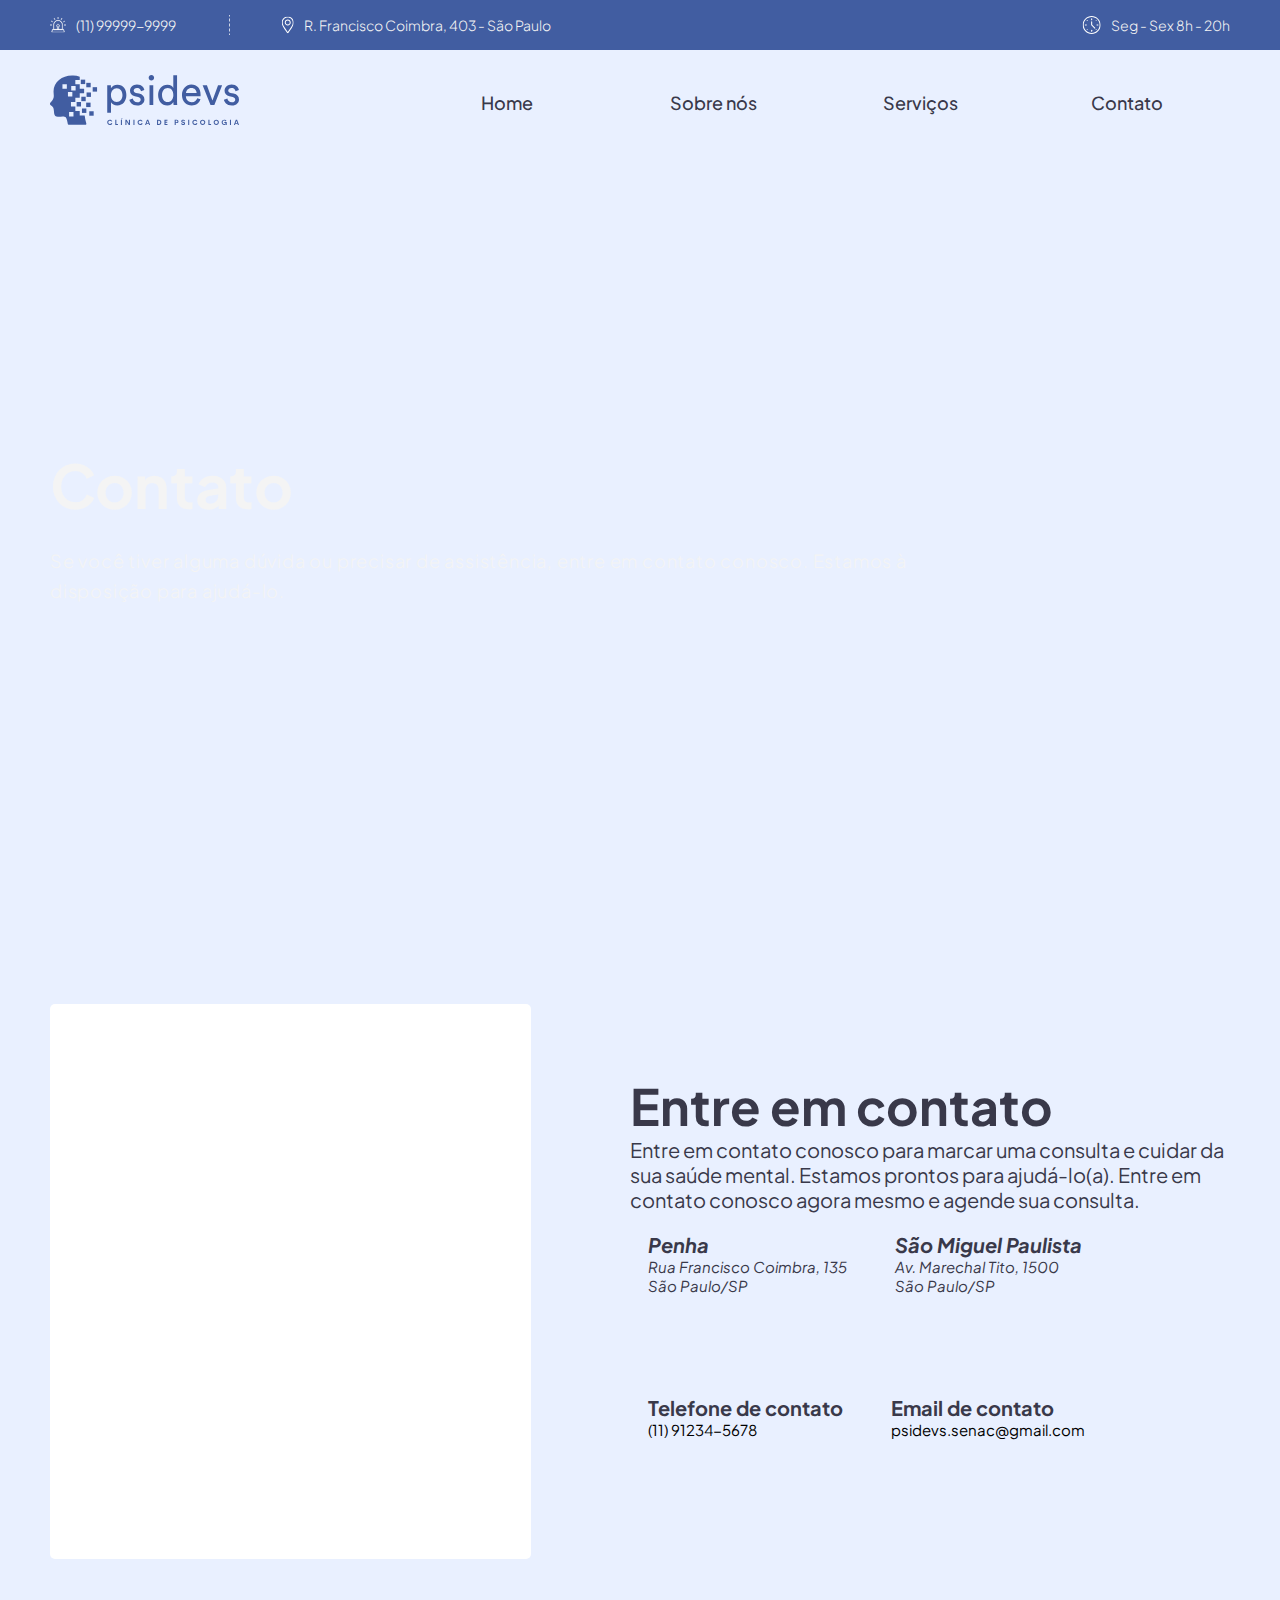
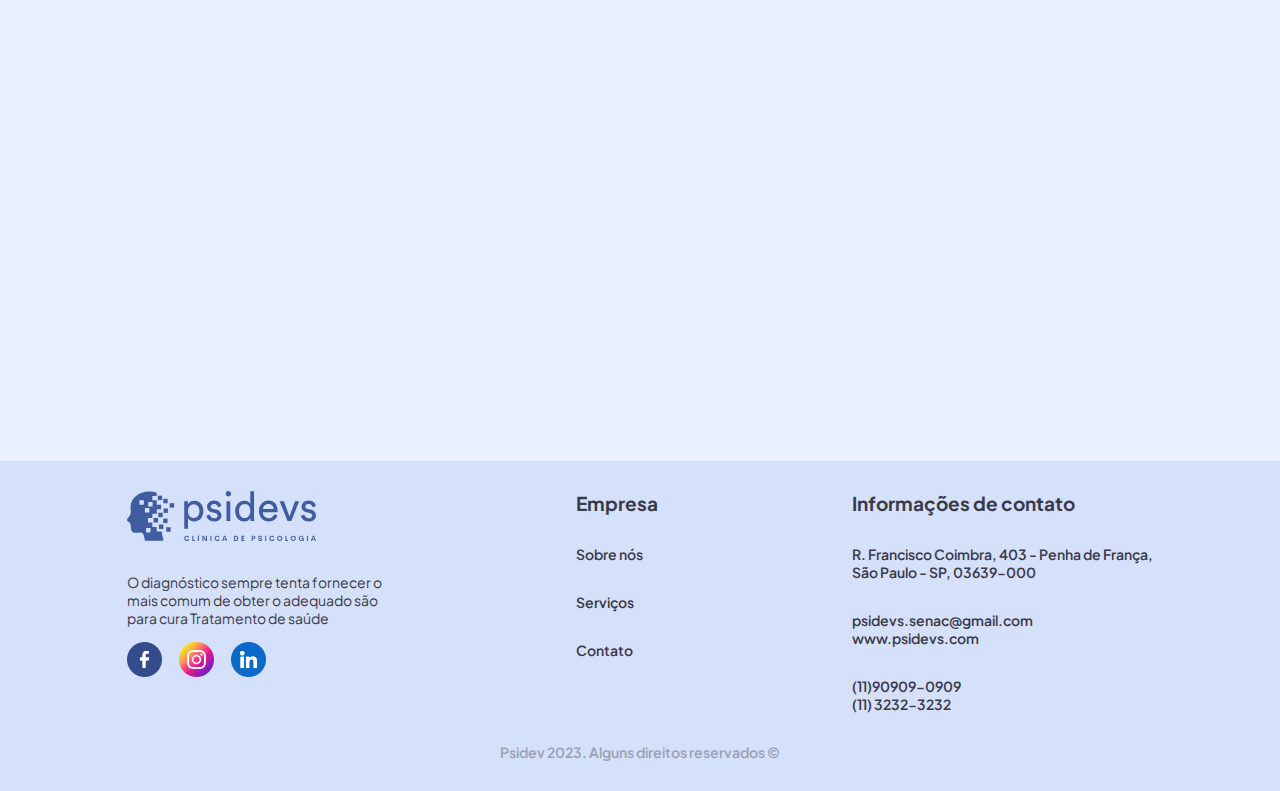
==== contato.html @ 9cd2f3ba "Add files via upload" ====
<!DOCTYPE html>
<html lang="pt-br">

<head>
  <meta charset="UTF-8">
  <meta http-equiv="X-UA-Compatible" content="IE=edge">
  <meta name="viewport" content="width=device-width, initial-scale=1.0">
  <title>Contato Psidev</title>
  <link rel="stylesheet" href="https://unpkg.com/aos@next/dist/aos.css" />
  <link rel="stylesheet" href="css/style.css">
  <link rel="stylesheet" href="css/contato.css">
</head>

<body>
  <div class="info-bg">
    <div class="infos limitador">
      <div class="info-num-adress">
        <div>
          <svg width="16" height="16" viewBox="0 0 16 16" fill="none" xmlns="http://www.w3.org/2000/svg">
            <g clip-path="url(#clip0_162_8)">
              <mask id="mask0_162_8" style="mask-type: luminance" maskUnits="userSpaceOnUse" x="0" y="0" width="16"
                height="16">
                <path d="M16 0H0V15.3564H16V0Z" fill="white" />
              </mask>
              <g mask="url(#mask0_162_8)">
                <path
                  d="M12.3676 12.81H3.72139C3.59976 12.81 3.5022 12.7124 3.5022 12.5908V7.77988C3.5022 7.16664 3.62256 6.57114 3.8595 6.01238C4.08756 5.47136 4.41572 4.98482 4.83257 4.56797C5.25069 4.14985 5.73596 3.82423 6.27571 3.59363C6.83574 3.3567 7.43124 3.23633 8.04322 3.23633C8.65519 3.23633 9.25196 3.3567 9.81072 3.59363C10.3517 3.82169 10.8383 4.14985 11.2551 4.56797C11.6732 4.98482 11.9988 5.47009 12.2294 6.01238C12.4664 6.57241 12.5867 7.16791 12.5867 7.77988V12.5908C12.5867 12.7124 12.4892 12.81 12.3676 12.81ZM3.93932 12.3716H12.1484V7.77988C12.1484 5.51571 10.3074 3.67472 8.04322 3.67472C5.77904 3.67472 3.94059 5.51571 3.94059 7.77988V12.3716H3.93932Z"
                  fill="white" stroke="white" stroke-width="0.25" stroke-miterlimit="10" />
                <path
                  d="M14.3085 15.341H1.78016C1.71174 15.341 1.64839 15.3093 1.60658 15.2548C1.56477 15.2004 1.55083 15.1307 1.56857 15.0661L2.22996 12.5345C2.2553 12.4382 2.34272 12.3711 2.44155 12.3711H13.6471C13.7472 12.3711 13.8334 12.4382 13.8587 12.5345L14.5201 15.0661C14.5366 15.1319 14.5226 15.2016 14.4808 15.2548C14.439 15.3081 14.3757 15.341 14.3072 15.341H14.3085ZM2.06271 14.9026H14.0247L13.4773 12.8095H2.61007L2.06271 14.9026Z"
                  fill="white" stroke="white" stroke-width="0.25" stroke-miterlimit="10" />
                <path
                  d="M8.04463 1.99852C7.923 1.99852 7.82544 1.90096 7.82544 1.77932V0.23482C7.82544 0.113186 7.923 0.015625 8.04463 0.015625C8.16627 0.015625 8.26383 0.113186 8.26383 0.23482V1.78059C8.26383 1.90223 8.16627 1.99979 8.04463 1.99979V1.99852Z"
                  fill="white" stroke="white" stroke-width="0.25" stroke-miterlimit="10" />
                <path
                  d="M4.92888 2.81053C4.85286 2.81053 4.77937 2.77126 4.73882 2.70157L3.96594 1.36486C3.90512 1.26096 3.9406 1.12539 4.04703 1.06584C4.15092 1.00502 4.2865 1.0405 4.34605 1.14566L5.11766 2.48237C5.17848 2.58627 5.143 2.72184 5.03784 2.78139C5.00236 2.80166 4.96435 2.81053 4.92888 2.81053Z"
                  fill="white" stroke="white" stroke-width="0.25" stroke-miterlimit="10" />
                <path
                  d="M2.63427 5.07065C2.59626 5.07065 2.55952 5.06178 2.52531 5.04151L1.1886 4.26989C1.0847 4.20907 1.04796 4.07603 1.10877 3.9696C1.16959 3.86571 1.30263 3.82896 1.40779 3.88978L2.7445 4.66267C2.8484 4.72348 2.88514 4.85652 2.82433 4.96168C2.78378 5.03264 2.71029 5.07065 2.63427 5.07065Z"
                  fill="white" stroke="white" stroke-width="0.25" stroke-miterlimit="10" />
                <path
                  d="M1.7803 8.17472H0.235797C0.114162 8.17472 0.0166016 8.07716 0.0166016 7.95552C0.0166016 7.83389 0.114162 7.73633 0.235797 7.73633H1.7803C1.90067 7.73633 1.99949 7.83389 1.99949 7.95552C1.99949 8.07716 1.90193 8.17472 1.7803 8.17472Z"
                  fill="white" stroke="white" stroke-width="0.25" stroke-miterlimit="10" />
                <path
                  d="M15.7644 8.26359H14.2199C14.0996 8.26359 14.0007 8.16602 14.0007 8.04438C14.0007 7.92275 14.0983 7.8252 14.2199 7.8252H15.7644C15.8861 7.8252 15.9836 7.92275 15.9836 8.04438C15.9836 8.16602 15.8861 8.26359 15.7644 8.26359Z"
                  fill="white" stroke="white" stroke-width="0.25" stroke-miterlimit="10" />
                <path
                  d="M13.4092 5.14778C13.3331 5.14778 13.2597 5.10851 13.2191 5.03882C13.1583 4.93492 13.1938 4.79935 13.2989 4.7398L14.6357 3.96818C14.7395 3.90737 14.8751 3.94284 14.9347 4.04801C14.9955 4.15317 14.96 4.28747 14.8548 4.34702L13.5181 5.11991C13.4839 5.14018 13.4459 5.14905 13.4092 5.14905V5.14778Z"
                  fill="white" stroke="white" stroke-width="0.25" stroke-miterlimit="10" />
                <path
                  d="M11.1486 2.8542C11.1106 2.8542 11.0739 2.84533 11.0396 2.82506C10.9358 2.76424 10.899 2.63121 10.9598 2.52604L11.7327 1.18933C11.7935 1.08543 11.9266 1.04869 12.0317 1.10951C12.1369 1.17032 12.1724 1.30336 12.1116 1.40853L11.3399 2.74524C11.2994 2.81492 11.2246 2.8542 11.1499 2.8542H11.1486Z"
                  fill="white" stroke="white" stroke-width="0.25" stroke-miterlimit="10" />
                <path
                  d="M8.67926 12.8095C8.55763 12.8095 8.46007 12.7119 8.46007 12.5903V9.76231C8.46007 9.68376 8.50188 9.61154 8.5703 9.57226C8.90099 9.38347 9.10625 9.02997 9.10625 8.6486C9.10625 8.06323 8.62985 7.58556 8.04322 7.58556C7.45658 7.58556 6.98018 8.06196 6.98018 8.6486C6.98018 9.02997 7.18544 9.38347 7.51614 9.57226C7.58455 9.61154 7.62637 9.68376 7.62637 9.76231V12.5903C7.62637 12.7119 7.52881 12.8095 7.40717 12.8095C7.28554 12.8095 7.18798 12.7119 7.18798 12.5903V9.88268C6.78633 9.60393 6.54053 9.14147 6.54053 8.6486C6.54053 7.82123 7.21332 7.14844 8.04195 7.14844C8.87059 7.14844 9.54338 7.82123 9.54338 8.6486C9.54338 9.14274 9.29757 9.6052 8.89593 9.88268V12.5903C8.89593 12.7119 8.79837 12.8095 8.67673 12.8095H8.67926Z"
                  fill="white" stroke="white" stroke-width="0.25" stroke-miterlimit="10" />
              </g>
            </g>
            <defs>
              <clipPath id="clip0_162_8">
                <rect width="16" height="16" fill="white" />
              </clipPath>
            </defs>
          </svg>
          <p><a href="tel:+5511999999999">(11) 99999-9999</a></p>
        </div>
        <div>
          <svg width="2" height="20" viewBox="0 0 2 20" fill="none" xmlns="http://www.w3.org/2000/svg">
            <mask id="path-1-inside-1_162_25" fill="white">
              <path d="M0.75 0H1.75V20H0.75V0Z" />
            </mask>
            <path
              d="M2.25 20V18.5H1.25V20H2.25ZM2.25 16.5V13.5H1.25V16.5H2.25ZM2.25 11.5V8.5H1.25V11.5H2.25ZM2.25 6.5V3.5H1.25V6.5H2.25ZM2.25 1.5V0H1.25V1.5H2.25ZM2.75 20V18.5H0.75V20H2.75ZM2.75 16.5V13.5H0.75V16.5H2.75ZM2.75 11.5V8.5H0.75V11.5H2.75ZM2.75 6.5V3.5H0.75V6.5H2.75ZM2.75 1.5V0H0.75V1.5H2.75Z"
              fill="white" mask="url(#path-1-inside-1_162_25)" />
          </svg>
        </div>
        <div>
          <svg width="13" height="18" viewBox="0 0 13 18" fill="none" xmlns="http://www.w3.org/2000/svg">
            <g clip-path="url(#clip0_162_28)">
              <mask id="mask0_162_28" style="mask-type: luminance" maskUnits="userSpaceOnUse" x="0" y="0" width="13"
                height="18">
                <path d="M12.75 0.5H0.75V17.4231H12.75V0.5Z" fill="white" />
              </mask>
              <g mask="url(#mask0_162_28)">
                <path
                  d="M6.33336 17.2006C6.42493 17.3391 6.58289 17.4208 6.75 17.4208C6.91711 17.4208 7.07278 17.3391 7.16664 17.2006C8.35015 15.4413 10.0922 13.2667 11.3078 11.0579C12.2784 9.28956 12.75 7.78226 12.75 6.44975C12.75 3.16956 10.0579 0.5 6.75 0.5C3.4421 0.5 0.75 3.16956 0.75 6.44975C0.75 7.78226 1.22158 9.28956 2.1922 11.0579C3.40548 13.2667 5.15214 15.4459 6.33336 17.2006ZM6.75 1.492C9.5062 1.492 11.7496 3.71663 11.7496 6.44975C11.7496 7.61427 11.317 8.96494 10.4288 10.5835C9.38258 12.488 7.88773 14.4221 6.75 16.0474C5.61227 14.4221 4.11971 12.4903 3.07125 10.5835C2.18304 8.96494 1.75038 7.612 1.75038 6.44975C1.75038 3.71663 3.9938 1.492 6.75 1.492Z"
                  fill="white" />
                <path
                  d="M6.75008 9.42307C8.40517 9.42307 9.74893 8.08829 9.74893 6.44933C9.74893 4.81036 8.40288 3.47559 6.75008 3.47559C5.09727 3.47559 3.75122 4.81036 3.75122 6.44933C3.75122 8.08829 5.09727 9.42307 6.75008 9.42307ZM6.75008 4.46532C7.85347 4.46532 8.75084 5.35517 8.75084 6.44933C8.75084 7.54348 7.85347 8.43333 6.75008 8.43333C5.64668 8.43333 4.74931 7.54348 4.74931 6.44933C4.74931 5.35517 5.64668 4.46532 6.75008 4.46532Z"
                  fill="white" />
              </g>
            </g>
            <defs>
              <clipPath id="clip0_162_28">
                <rect width="12" height="17" fill="white" transform="translate(0.75 0.5)" />
              </clipPath>
            </defs>
          </svg>
          <address>
            <a href="https://www.google.com/maps?q=senac+penha&gs_lcrp=EgZjaHJvbWUqCQgAECMYJxiKBTIJCAAQIxgnGIoFMhAIARAuGK8BGMcBGLEDGIAEMgcIAhAAGIAEMgcIAxAAGIAEMgcIBBAAGIAEMgYIBRBFGDwyBggGEEUYPDIGCAcQRRg80gEINDMzMGowajeoAgCwAgA&um=1&ie=UTF-8&sa=X&ved=2ahUKEwjfmafRxeT-AhVgr5UCHdySDOEQ_AUoAXoECAEQAw"
              target="_blank">R. Francisco Coimbra, 403 - São Paulo</a>
          </address>
        </div>
      </div>
      <div class="info-horario">
        <svg width="19" height="18" viewBox="0 0 19 18" fill="none" xmlns="http://www.w3.org/2000/svg">
          <mask id="mask0_162_39" style="mask-type: luminance" maskUnits="userSpaceOnUse" x="0" y="0" width="19"
            height="18">
            <path d="M18.6602 0H0.660156V18H18.6602V0Z" fill="white" />
          </mask>
          <g mask="url(#mask0_162_39)">
            <path
              d="M9.66016 0C4.70453 0 0.660156 4.04484 0.660156 9C0.660156 13.9552 4.705 18 9.66016 18C14.6154 18 18.6602 13.9552 18.6602 9C18.6602 4.04484 14.6154 0 9.66016 0ZM9.66016 16.9453C5.27922 16.9453 1.71485 13.3809 1.71485 9C1.71485 4.61906 5.27922 1.05469 9.66016 1.05469C14.0411 1.05469 17.6055 4.61906 17.6055 9C17.6055 13.3809 14.0411 16.9453 9.66016 16.9453Z"
              fill="white" />
            <path
              d="M5.71288 13.4746C5.71288 13.7657 5.47663 14.002 5.18554 14.002C4.89445 14.002 4.6582 13.7657 4.6582 13.4746C4.6582 13.1835 4.89445 12.9473 5.18554 12.9473C5.47663 12.9473 5.71288 13.1835 5.71288 13.4746Z"
              fill="white" />
            <path
              d="M14.6621 4.52539C14.6621 4.81648 14.4258 5.05273 14.1347 5.05273C13.8436 5.05273 13.6074 4.81648 13.6074 4.52539C13.6074 4.2343 13.8431 3.99805 14.1347 3.99805C14.4263 3.99805 14.6621 4.2343 14.6621 4.52539Z"
              fill="white" />
            <path
              d="M4.81303 4.15238C4.60725 4.35816 4.60725 4.69238 4.81303 4.89816C5.01881 5.10395 5.35303 5.10395 5.55881 4.89816C5.76459 4.69238 5.76459 4.35816 5.55881 4.15238C5.35303 3.9466 5.01881 3.9466 4.81303 4.15238Z"
              fill="white" />
            <path
              d="M13.7618 13.1016C13.556 13.3074 13.556 13.6416 13.7618 13.8474C13.9676 14.0532 14.3018 14.0532 14.5076 13.8474C14.7138 13.6416 14.7138 13.3074 14.5076 13.1016C14.3018 12.8958 13.9676 12.8958 13.7618 13.1016Z"
              fill="white" />
            <path
              d="M9.66015 4.25391C9.95124 4.25391 10.1875 4.01766 10.1875 3.72656V2.67188C10.1875 2.38078 9.95171 2.14453 9.66015 2.14453C9.36859 2.14453 9.13281 2.38078 9.13281 2.67188V3.72656C9.13281 4.01766 9.36859 4.25391 9.66015 4.25391Z"
              fill="white" />
            <path
              d="M9.66015 13.7461C9.36859 13.7461 9.13281 13.9823 9.13281 14.2734V15.3281C9.13281 15.6192 9.36859 15.8555 9.66015 15.8555C9.95171 15.8555 10.1875 15.6192 10.1875 15.3281V14.2734C10.1875 13.9823 9.95171 13.7461 9.66015 13.7461Z"
              fill="white" />
            <path
              d="M4.91407 9C4.91407 8.70844 4.67782 8.47266 4.38672 8.47266H3.33204C3.04047 8.47266 2.80469 8.70844 2.80469 9C2.80469 9.29156 3.04047 9.52734 3.33204 9.52734H4.38672C4.67782 9.52734 4.91407 9.29109 4.91407 9Z"
              fill="white" />
            <path
              d="M14.4062 9C14.4062 9.29109 14.6424 9.52734 14.9335 9.52734H15.9882C16.2793 9.52734 16.5156 9.29109 16.5156 9C16.5156 8.70891 16.2793 8.47266 15.9882 8.47266H14.9335C14.6424 8.47266 14.4062 8.70844 14.4062 9Z"
              fill="white" />
            <path
              d="M10.1875 8.78156V5.83594C10.1875 5.54484 9.95171 5.30859 9.66015 5.30859C9.36859 5.30859 9.13281 5.54484 9.13281 5.83594V9C9.13281 9.13969 9.18859 9.27375 9.28749 9.37313L12.4516 12.5372C12.6574 12.743 12.9916 12.743 13.1974 12.5372C13.4032 12.3314 13.4032 11.9972 13.1974 11.7914L10.1875 8.78156Z"
              fill="white" />
          </g>
        </svg>
        <p>Seg - Sex 8h - 20h</p>
      </div>
    </div>
  </div>

  <header>
    <div class="limitador">
      <h1>
        <a href="index.html"><img src="assets/logo.svg" alt="Logo psidevs" /></a>
      </h1>
      <nav>
        <h2>
          <a href="" class="icone"><img src="assets/icon-menu.svg" alt="icone de menu"></a>
        </h2>
        <ul class="menu">
          <li><a href="index.html">Home</a></li>
          <li><a href="sobre-nos.html">Sobre nós</a></li>
          <li><a href="servicos.html">Serviços</a></li>
          <li><a href="contato.html">Contato</a></li>
        </ul>
      </nav>
    </div>
  </header>

  <section class="destaque-contato">
    <div class="destaque-texto limitador">
      <h2>Contato</h2>
      <p>Se você tiver alguma dúvida ou precisar de assistência, entre em
        contato conosco. Estamos à disposição para ajudá-lo.</p>
    </div>
  </section>

  <article class="assunto limitador">
    <form action="#" method="post">
      <div>
        <div data-aos="fade-up">
          <label for="nome">Nome</label>
          <input type="text" name="nome" id="nome" required />
        </div>
        <div data-aos="fade-up">
          <label for="sobrenome">Sobrenome</label>
          <input type="text" name="sobrenome" id="sobrenome" required />
        </div>
      </div>

      <div data-aos="fade-up">
        <label for="email">Email</label>
        <input type="email" name="email" id="email" required />
      </div>

      <div data-aos="fade-up">
        <textarea
          name=""
          id="textarea"
          rows="7"
          placeholder="Mensagem"
          required
        ></textarea>
        <button type="submit">Enviar mensagem</button>
      </div>
    </form>


    <section class="texto-contato">
      <h1>Entre em contato</h1>
      <p>Entre em contato conosco para marcar uma consulta e cuidar da sua saúde mental. Estamos prontos para
        ajudá-lo(a). Entre em contato conosco agora mesmo e agende sua
        consulta.</p>

      <div class="enderecos">
        <div class="enderecos-instituicao">
          <div>
            <address>
              <img src="assets/endereco.svg" alt="">
              <div class="endereco-texto">
                <b>Penha</b>
                <p>Rua Francisco Coimbra, 135 <br>
                  São Paulo/SP</p>
              </div>
            </address>
          </div>

          <div>
            <address>
              <img src="assets/endereco.svg" alt="">
              <div class="endereco-texto">
                <b>São Miguel Paulista</b>
                <p>Av. Marechal Tito, 1500 <br>
                  São Paulo/SP</p>
                
              </div>
            </address>
          </div>


        </div>

        <div class="enderecos-instituicao">
          <div class="tel">
            <img src="assets/telefone.svg" alt="">
            <div class="endereco-tel-email">
              <b>Telefone de contato</b>
              <a href="1191234-5678">(11) 91234-5678
              </a>
            </div>

         </div>
          <div class="email">
            
            <img src="assets/email-contato.svg" alt="">   
              <div class="endereco-tel-email">
                <b>Email de contato</b>
                <a href="mailto:psidevs.senac@gmail.com">psidevs.senac@gmail.com</a>
              </div>         
            </div>
        </div>
      </div>
    </section>

  </article>



  <section class="contato-mapa">
    <iframe
      src="https://www.google.com/maps/embed?pb=!1m18!1m12!1m3!1d3658.238226433199!2d-46.54349712381805!3d-23.523932660219835!2m3!1f0!2f0!3f0!3m2!1i1024!2i768!4f13.1!3m3!1m2!1s0x94ce5e4f4f986fb5%3A0xf35deb6df6b55f04!2sR.%20Francisco%20Coimbra%2C%20135%20-%20Penha%20de%20Fran%C3%A7a%2C%20S%C3%A3o%20Paulo%20-%20SP%2C%2003639-000!5e0!3m2!1spt-BR!2sbr!4v1683554967700!5m2!1spt-BR!2sbr"
      height="450" style="border:0;" allowfullscreen="" loading="lazy"
      referrerpolicy="no-referrer-when-downgrade"></iframe>
  </section>


  <footer>
    <div class="colunas">
      <div>
        <figure>
          <img src="assets/logo.svg" alt="Logo Psidev">
        </figure>
        <p style="font-weight: 400;">
          O diagnóstico sempre tenta fornecer o <br>
          mais comum de obter o adequado são <br>
          para cura Tratamento de saúde <br>
        </p>
        <figure class="redes_sociais">
          <a href="" target="_blank"><img src="assets/facebook.png" alt=""></a>
          <a href="" target="_blank"><img src="assets/instagram.png" alt=""></a>
          <a href="" target="_blank"><img src="assets//linkedin.png" alt=""></a>
        </figure>
      </div>
      <div>
        <h2>Empresa</h2>
        <p><a href="sobre-nos.html">Sobre nós</a></p>
        <p><a href="servicos.html">Serviços</a></p>
        <p><a href="contato.html">Contato</a></p>
      </div>

      <div>
        <h2>Informações de contato</h2>
        <p>
          R. Francisco Coimbra, 403 - Penha de França, <br> São Paulo - SP, 03639-000
        </p>
        <p>
          <a href="psidevs.senac@gmail.com.com">psidevs.senac@gmail.com</a> <br>
          <a href="mailto:www.psidevs.com">www.psidevs.com</a> <br>
        </p>
        <p>
          <a href="tel:5511909090909">(11)90909-0909</a> <br>
          <a href="tel:551132323232">(11) 3232-3232 </a> <br>
        </p>
      </div>
    </div>
    <p style="color: #99a1b4; text-align: center;">
      Psidev 2023. Alguns direitos reservados ©
    </p>
  </footer>

  <script src="https://unpkg.com/aos@next/dist/aos.js"></script>
  <script>
    AOS.init({
      duration: 800,
      // once: true
    });
  </script>
  <script src="https://static.elfsight.com/platform/platform.js" data-use-service-core defer></script>
  <script src="js/menu.js"></script>
</body>

</html>
---- css/style.css ----
@import url("https://fonts.googleapis.com/css2?family=Plus+Jakarta+Sans:wght@300;400;500;600;700&display=swap");

* {
  box-sizing: border-box;
  margin: 0;
  padding: 0;
}

:root {
  --font-family-primary: "Plus Jakarta Sans", sans-serif;
  --primary-color: #e9f0ff;
  --secondary-color: #415da1;
  --tertiary-color: #d5e0fb;
  --quaternary-color: #f4f4f4;
  --quinary-color: #39394a;
  --senary-color: #121229;
  --octonary-color: #67b0cf;
  --bottun-hover-dark: #394d64;
  --letter-spacing: 0.8px;
  --margin-primary: 13rem;
}

html {
  font-size: 62.5%;
  scroll-behavior: smooth;
}

body {
  font-family: var(--font-family-primary);
  background-color: var(--primary-color);
  color: var(--quinary-color);

  display: flex;
  min-height: 100vh;
  flex-direction: column;
}

main {
  flex: 1;
}

img {
  max-width: 100%;
}

/* INICIO HOME */

.limitador {
  margin: 0 auto;
  max-width: 1200px;
  width: calc(
    100% - 100px
  ); /* a largura é a largura total menos 100px (50px para cada lado) */
}

.info-bg {
  background-color: var(--secondary-color);
  padding: 15px 0;
  color: var(--quinary-color);
}

.infos {
  display: flex;
  justify-content: space-between;
  align-items: center;
}

.info-num-adress {
  display: flex;
  justify-content: space-around;
  align-items: center;
  width: 45%;
}

.infos div {
  display: flex;
  justify-content: space-between;
  align-items: center;
}

.infos p a,
.infos address a,
.info-horario p {
  margin-left: 10px;
  color: var(--quaternary-color);
  text-decoration: none;
  font-style: normal;
  font-weight: 300;
  font-size: 1.4rem;
}

.infos p a:hover,
.infos address a:hover,
.infos p a:focus,
.infos address a:focus {
  text-decoration: underline;
}

header {
  background-color: var(--primary-color);
  position: sticky;
  top: 50px;
  z-index: 10;
  padding: 25px 0;
}

.info-bg {
  position: sticky;
  top: 0;
  z-index: 10;
}

header div {
  display: flex;
  justify-content: space-between;
  align-items: center;
}

nav {
  width: 70%;
}

.icone {
  display: none;
}

.menu {
  display: flex;
  list-style: none;
  align-items: center;
  justify-content: space-between;
}

.menu li {
  font-weight: 500;
  font-size: 1.8rem;
  width: 100%;
}

.menu a {
  text-decoration: none;
  color: var(--quinary-color);
  display: flex;
  align-items: center;
  justify-content: center;
  height: 50px;
  transition: 0.3s;
}

.menu a:hover,
.menu a:focus {
  background-color: var(--secondary-color);
  color: var(--quaternary-color);
}

.destaque {
  background: url(/assets/destaque.jpeg);
  background-size: cover;
  background-repeat: no-repeat;
  background-position: center;
  height: 80vh;

  display: flex;
  justify-content: center;
  align-items: center;
  flex-direction: column;
  color: var(--quaternary-color);
  font-weight: 300;
  font-size: 1.8rem;
}

.destaque p:first-child {
  line-height: 2.5rem;
  letter-spacing: var(--letter-spacing);
  text-transform: uppercase;
}

.destaque h2 {
  font-size: clamp(2rem, 10vw, 6rem);
  max-width: 735px;
  margin: 24px 0;
}

.destaque p:last-of-type {
  line-height: var(--line-height-secondary);
  letter-spacing: var(--letter-spacing);
  max-width: 1000px;
  line-height: 3rem;
}

.destaque button {
  background: #415da1;
  border-radius: 5px;
  font-size: 1.6rem;
  font-weight: 500;
  padding: 14px 24.72px 14px 23.28px;
  border: none;
  margin-top: 41px;
  color: var(--quaternary-color);
  height: 48px;
  letter-spacing: var(--letter-spacing);
}

.bem-vindo {
  margin-top: var(--margin-primary);
}

.bem-vindo-titulos,
.nos-escolher-titulos,
.depoimentos-titulos,
.faq-titulos {
  display: flex;
  justify-content: center;
  align-items: center;
  flex-direction: column;
}

.bem-vindo-titulos p,
.nos-escolher-titulos p,
.depoimentos-titulos p,
.faq-titulos p {
  color: var(--quinary-color);
  font-size: 18px;
  letter-spacing: 2px;
  font-weight: 500;
  text-transform: uppercase;
}

.bem-vindo h2,
.nos-escolher-titulos h2,
.depoimentos h2,
.faq-titulos h2 {
  color: var(--senary-color);
  font-size: clamp(1.5rem, 7vw, 3.8rem);
  max-width: 550px;
  text-align: center;
  margin: 20px 0;
}

.bem-vindo-img-texto {
  padding-top: 50px;
  display: flex;
  justify-content: center;
}

.bem-vindo-beneficios {
  display: flex;
  justify-content: center;
  align-items: flex-start;
  flex-direction: column;
  width: 50%;
  margin-left: 90px;
}

.bem-vindo-beneficios h3 {
  color: var(--senary-color);
  font-size: 2.4rem;
  font-weight: 700;
  line-height: 33px;
  max-width: 400px;
  margin-bottom: 25px;
}

.bem-vindo-beneficios p {
  font-weight: 400;
  font-size: 1.8rem;
  line-height: 30px;
  margin-bottom: 20px;
}

.bem-vindo ul {
  display: flex;
  justify-content: center;
  align-items: center;
  flex-wrap: wrap;
  /* width: 80%; */
}

.bem-vindo ul li {
  list-style: none;
  color: var(--senary-color);
  font-size: 1.8rem;
  font-weight: 500;
  padding: 10px;
  width: 50%;
}

.bem-vindo ul li::before {
  content: "";
  display: inline-block;
  width: 15px;
  height: 15px;
  margin-right: 10px;
  background-image: url("/assets/seta-bem-vindo.svg");
  background-repeat: no-repeat;
  background-size: contain;
  vertical-align: middle;
}

.bem-vindo button {
  background: #415da1;
  padding: 14px 30.34px 14px 30.66px;
  font-weight: 500;
  font-size: 1.6rem;
  border-radius: 5px;
  color: var(--quaternary-color);
  border: none;
  margin-top: 35px;
}

.servicos-titulos {
  margin-top: var(--margin-primary);
}

.servicos-titulos p:first-child,
.contato-titulos p {
  color: var(--senary-color);
  font-size: 18px;
  letter-spacing: 2px;
  text-transform: uppercase;
  font-weight: 500;
}

.servicos-titulos h2,
.contato-titulos h2 {
  color: var(--senary-color);
  font-size: clamp(1.5rem, 7vw, 3.8rem);
  max-width: 700px;
  margin: 20px 0px;
}

.servicos-titulos p:last-child a {
  font-weight: 500;
  font-size: 1.6rem;
  line-height: 14px;
  text-decoration-line: underline;
  color: #39394a;
}

.servicos-img-texto {
  display: flex;
  justify-content: center;
  align-items: center;
  padding-top: 50px;
  flex-direction: row-reverse;
}

.servicos-img-texto img {
  margin-left: 80px;
}

.servicos-cards {
  display: flex;
  justify-content: center;
  align-items: center;
  flex-wrap: wrap;
  width: 60%;
  gap: 20px;
}

.servicos-img-texto article {
  background-color: #fcfcfc;
  box-shadow: 3px 0px 20px rgba(0, 0, 0, 0.1);
  border-radius: 6px;
  padding: 25px 20px;
  min-width: 320px;
  width: 25%;
}

.servicos-icons {
  display: flex;
  justify-content: space-between;
}

.servicos-img-texto article h3 {
  font-weight: 500;
  font-size: 1.5rem;
  line-height: 24px;
  color: var(--senary-color);
  margin-bottom: 15px;
}

.servicos-img-texto article p {
  font-weight: 400;
  font-size: 1.3rem;
  line-height: 26px;
  color: var(--quinary-color);
}

.diferenciais {
  margin-top: var(--margin-primary);
  background-color: var(--tertiary-color);
  padding: 40px;
  border-radius: 10px;
  display: flex;
  justify-content: space-evenly;
  align-items: center;
}

.diferenciais div:nth-child(2n + 1) {
  display: flex;
  flex-direction: column;
  align-items: center;
  justify-content: center;
}

.diferenciais span {
  font-weight: 700;
  font-size: 3.9rem;
  line-height: 51px;
  color: var(--secondary-color);
  margin-bottom: 5px;
}

.diferenciais p {
  font-weight: 400;
  font-size: 1.6rem;
  line-height: 16px;
  color: var(--quinary-color);
}

.motivacional-pt1 {
  margin-top: var(--margin-primary);
  background: url(/assets/motivacional-pt1.jpeg);
  background-size: cover;
  background-repeat: no-repeat;
  height: 60vh;

  display: flex;
  justify-content: center;
  align-items: center;
  flex-direction: column;
}

.motivacional-pt1 div,
.motivacional-pt2 div {
  display: flex;
  justify-content: center;
  align-items: center;
  flex-direction: column;
}

.motivacional-pt1 p,
.motivacional-pt2 p {
  font-weight: 300;
  font-size: 2rem;
  line-height: 45px;
  max-width: 800px;
  text-align: center;
  color: var(--primary-color);
  margin: 0 20px;
}

.motivacional-pt1 hr,
.motivacional-pt2 hr {
  width: 180px;
  border: 0.8px solid var(--primary-color);
  margin: 20px 0;
}

.motivacional-pt1 h2,
.motivacional-pt2 h2 {
  font-style: normal;
  font-weight: 400;
  font-size: 1.4rem;
  color: var(--primary-color);
}

.nos-escolher-titulos {
  margin-top: var(--margin-primary);
}

.nos-escolher-img-texto {
  display: flex;
  justify-content: space-between;
  margin: 0 55px;
  align-items: center;
}

.nos-escolher-texto {
  display: flex;
  justify-content: center;
  flex-direction: column;
}

.nos-escolher-texto article {
  display: flex;
  align-items: center;
  justify-content: center;
  margin: 20px;
}

.nos-escolher-conteudo {
  margin-left: 25px;
}

.nos-escolher-conteudo h3 {
  font-weight: 600;
  font-size: 1.6rem;
  line-height: 24px;
  color: var(--senary-color);
  margin-bottom: 10px;
}

.nos-escolher-conteudo p {
  font-weight: 400;
  font-size: 1.4rem;
  line-height: 26px;
  max-width: 300px;
  color: var(--quinary-color);
}

.contato {
  margin-top: var(--margin-primary);
  display: flex;
  justify-content: center;
  align-items: flex-end;
}

.contato-titulos {
  margin-bottom: 40px;
}

.contato-form-titulos {
  display: flex;
  justify-content: space-between;
  flex-direction: column;
}

.contato iframe {
  margin-left: 60px;
  width: 450px;
}

form {
  max-width: 500px;
  display: flex;
  justify-content: center;
  flex-direction: column;
  background-color: #ffffff;
  padding: 40px;
  border-radius: 5px;
}
label {
  font-weight: 400;
  font-size: 1.4rem;
  line-height: 17px;
  display: block;
  color: var(--senary-color);
  margin: 10px 0;
}

input {
  font-weight: 400;
  font-size: 1.4rem;
  width: 100%;
  line-height: 26px;
  color: var(--quinary-color);
  border: none;
  border-radius: 3px;
  background-color: transparent;
}

textarea {
  margin: 25px 0;
  font-weight: 400;
  font-size: 1.4rem;
  width: 100%;
  color: var(--quinary-color);
  border: none;
  padding: 3px;
}

input,
textarea {
  font-family: var(--font-family-primary);
  box-shadow: 0 0 3px #00000050;
  padding: 8px;
}

input:hover,
textarea:hover {
  border: 0.4px solid var(--senary-color);
}

input:focus,
textarea:focus {
  box-shadow: rgb(57, 122, 209) 0px 0px 3px 1px,
    rgb(57, 122, 209) 0px 0px 2px 1px inset;
  outline: 1px solid rgb(13, 13, 87);
}

form button {
  border: none;
  padding: 14px 30.75px 14px 30px;
  background: var(--octonary-color);
  font-weight: 300;
  font-size: 1.3rem;
  line-height: 16px;
  letter-spacing: 1px;
  text-transform: uppercase;
  color: var(--quaternary-color);
  transition: 0.5s;
}

form button:hover,
form button:focus {
  background-color: var(--secondary-color);
  cursor: pointer;
}

.motivacional-pt2 {
  background: url(/assets/motivacional-pt2.jpg);
  background-size: cover;
  background-repeat: no-repeat;
  height: 60vh;

  display: flex;
  justify-content: center;
  align-items: center;
  flex-direction: column;
  margin-top: var(--margin-primary);
}

.depoimentos {
  margin-top: var(--margin-primary);
  margin-bottom: var(--margin-primary);
}

.depoimentos > p {
  font-weight: 500;
  font-size: 2rem;
  color: var(--secondary-color);
  text-transform: initial;
  margin-top: 80px;
  margin-left: 70px;
}

.depoimentos-cards {
  display: flex;
  justify-content: center;
  align-items: center;
  margin-top: 50px;
}

.depoimentos-cliente {
  max-width: 320px;
  margin: 0 20px;
}

.depoimentos-cliente > p {
  font-weight: 400;
  font-size: 1.8rem;
  color: var(--quinary-color);
  text-transform: initial;
  line-height: 25px;
  margin: 25px 0;
}

.depoimetos-img-texto {
  display: flex;
  align-items: center;
}

.depoimetos-img-texto div {
  margin-left: 15px;
}

.depoimetos-img-texto span {
  display: block;
}

.depoimetos-img-texto span:first-child {
  font-weight: 600;
  font-size: 1.5rem;
  color: var(--quinary-color);
}

.depoimetos-img-texto span:last-child {
  font-weight: 400;
  font-size: 1.2rem;
}

/* FOOTER */

footer h2 {
  font-size: 1.9rem;
}

footer p {
  font-size: 1.4rem;
}

footer {
  background-color: var(--tertiary-color);
  padding: 30px;
  color: #39394a;
}

.colunas {
  justify-content: space-around;
  display: flex;
}

.redes_sociais a img {
  margin-top: 15px;
  margin-right: 15px;
  transition: 0.3s;
  width: 35px;
}

.redes_sociais a img:hover {
  transform: scale(1.2);
}

footer p a {
  text-decoration: none;
  color: #39394a;
  transition: 0.3s;
}

footer p a:hover {
  color: #99a1b4;
}

footer p {
  margin-top: 30px;
  font-weight: 600;
}

@media screen and (max-width: 1300px) {
  .depoimentos > p {
    margin-left: 0;
  }
}

@media screen and (max-width: 1243px) {
  .servicos-img-texto {
    padding-top: 70px;
  }

  .servicos-cards {
    width: 88%;
    gap: 35px;
  }
}

@media screen and (max-width: 1173px) {
  .servicos-img-texto img {
    display: none;
  }

  .bem-vindo-img-texto {
    padding-top: 75px;
  }

  .bem-vindo-img-texto img {
    display: none;
  }

  .bem-vindo-beneficios {
    width: 100%;
    margin-left: 0;
  }
}

@media screen and (max-width: 1050px) {
  .info-num-adress {
    width: 65%;
  }

  .nos-escolher-img-texto img {
    display: none;
  }

  .nos-escolher-texto {
    flex-direction: row;
    margin: 0;
  }

  .nos-escolher-texto article {
    flex-direction: column;
  }
}

@media screen and (max-width: 1000px) {
  .contato {
    display: block;
  }

  form {
    max-width: 660px;
    margin: 0 auto;
  }

  iframe {
    margin-top: 4rem;
    margin-left: 0;
    width: 100%;
    height: 300px;
  }

  .depoimentos-cards {
    flex-direction: column;
  }

  .depoimentos-cliente {
    max-width: 320px;
    margin: 35px 0;
  }

  .depoimentos > p {
    text-align: center;
  }

  .nos-escolher-img-texto {
    justify-content: center;

  }

  .nos-escolher-texto {
    flex-direction: column;

  }

  .servicos-img-texto article {
    width: 80%;
}

.separador {
  display: none;
}

}

@media screen and (max-width: 867px) {
  .servicos-cards {
    width: 100%;
  }

  .servicos-img-texto article {
    width: 35%;
  }

  .diferenciais{
    flex-direction: column;
    max-width: 400px;
  }

  .diferenciais-tipo {
    margin: 20px;

  }
}

@media screen and (max-width: 848px) {
  .icone {
    display: block;
  }

  .menu {
    display: none;
  }

  .menu.aberto {
    display: block;
  }

  .menu.aberto {
    display: flex;
    flex-direction: column;
    background-color: var(--primary-color);
    align-items: center;
    position: absolute;
    top: 94px;
    right: 0;
    left: 0;
  }

  .menu.aberto li {
    margin: 0;
  }

  .menu li {
    width: 100%;
  }

  .menu li a {
    height: 50px;
    display: flex;
    align-items: center;
    justify-content: center;
    padding: 40px 0;
  }

  nav {
    display: flex;
    flex-direction: row-reverse;
    justify-content: space-between;
    align-items: center;
  }
}

@media screen and (max-width: 749px) {
  .info-num-adress div:nth-child(3), .info-num-adress div:nth-child(2)  {
    display: none;
  }
}

@media screen and (max-width: 790px) {
  .colunas {
    flex-direction: column;
    margin: 30px;
  }

  .colunas div {
    padding-bottom: 50px;
  }
}

@media screen and (max-width: 585px) {
  html {
    font-size: 59%;
  }

  .bem-vindo ul {
    width: 100%;
    flex-direction: column;
}

.bem-vindo ul li {
  width:100%;
}
  
}


@media screen and (max-width: 528px) {
  .info-num-adress {
    width: auto; 
  }
}

@media screen and (max-width: 388px) {
  .info-num-adress div:nth-child(1) {
    display: none;
  }
}
---- css/contato.css ----
* {
    box-sizing: border-box;
    margin: 0;
    padding: 0;
}

.destaque-contato {
    background: url(../assets/destaque-contato.jpg);
    background-size: cover;
    background-repeat: no-repeat;
    background-position: center;
    height: 80vh;

    display: flex;
    justify-content: center;
    align-items: center;
    flex-direction: column;
    color: var(--quaternary-color);
    font-weight: 300;
    font-size: 1.8rem;
}

.destaque-contato h2 {
    font-size: clamp(2rem, 10vw, 6rem);
    max-width: 735px;
    margin: 24px 0;
}

.destaque-contato p {
    line-height: var(--line-height-secondary);
    letter-spacing: var(--letter-spacing);
    max-width: 900px;
    line-height: 3rem;
    
}

.assunto {
    margin-top: var(--margin-primary);
    display: flex;
    justify-content: space-between;
    align-items: center;
    
}

.assunto form {
    margin-bottom: 5rem;
}

.texto-contato {
    max-width: 600px;
    margin-left: 80px;
}

.texto-contato h1 {
    font-size: 50px;
}
.texto-contato p {
    font-size: 20px;
}
address, .tel, .email {
    margin-right: 3rem;
}


.enderecos-instituicao {
    margin: 20px 0px 100px;   
    display: flex;
}
.endereco-texto b, .endereco-tel-email b {
    font-size: 20px;
}
.endereco-texto p, .endereco-tel-email a {
    font-size: 15px;
}

address, .tel, .email {    
    display: flex;
    align-items: center;

}
.endereco-texto, .endereco-tel-email {
    display: flex;
    flex-direction: column;
}

.enderecos img {
    margin: 0px 9px 0px;
}
.tel a, .email a {
    text-decoration: none;
    color: black;
}


.horario {
  margin: 40px 0;
}
.contato-mapa iframe {
    width: 100%;

}
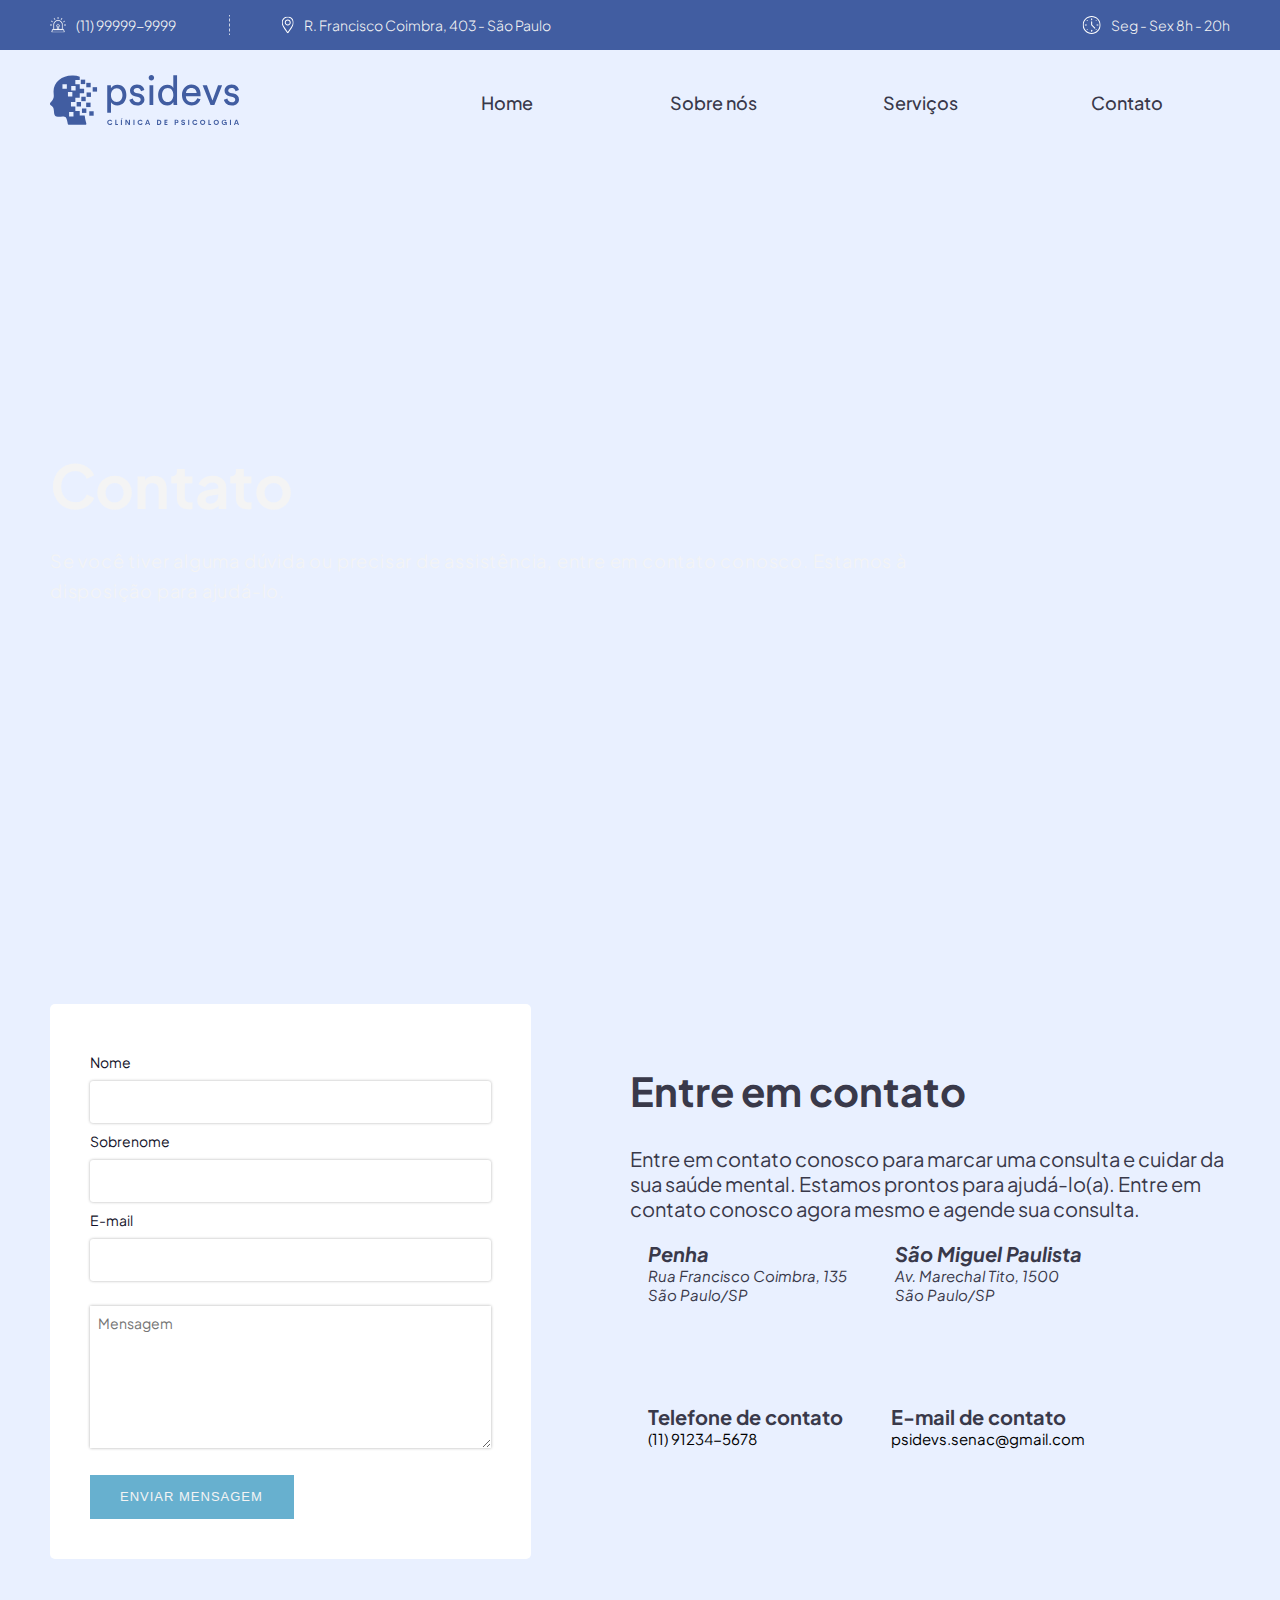
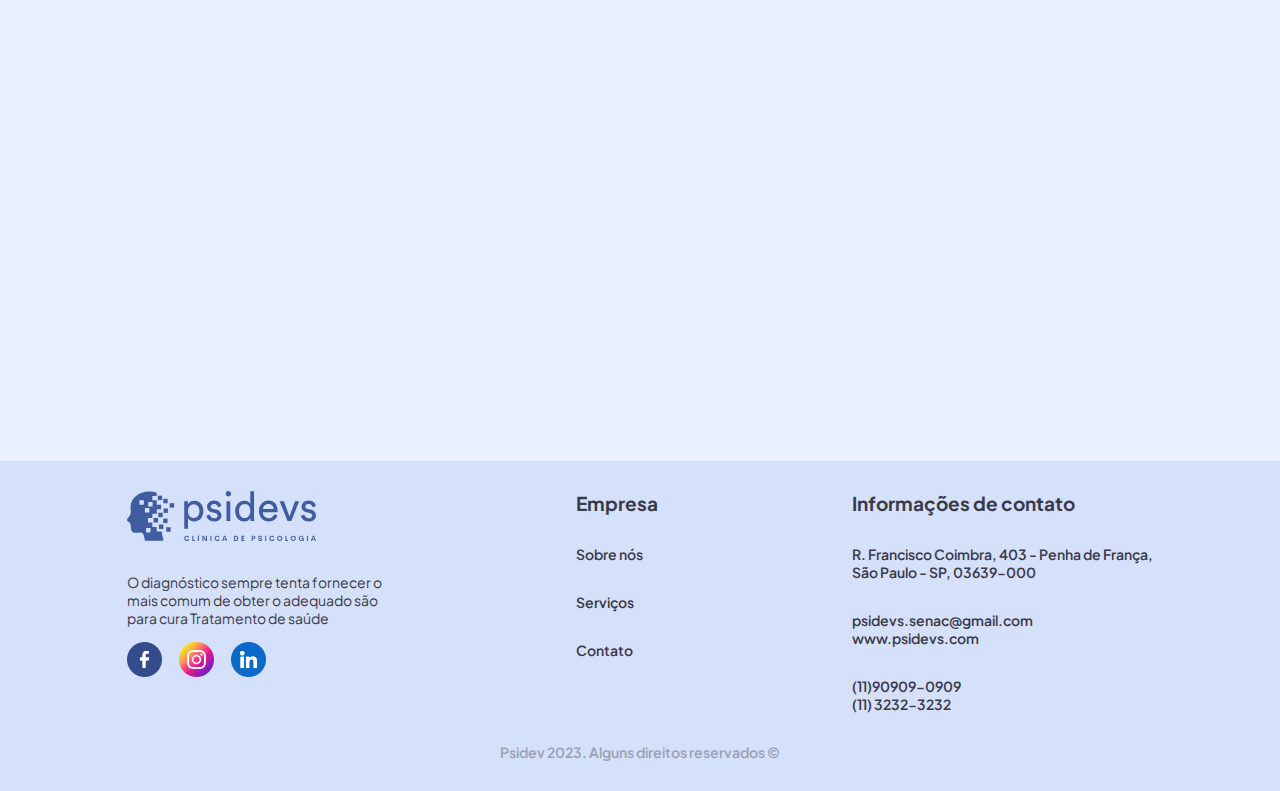
==== commit cacb0e03: "Add files via upload" ====
--- a/contato.html
+++ b/contato.html
@@ -164,112 +164,104 @@
     </div>
   </header>
 
-  <section class="destaque-contato">
-    <div class="destaque-texto limitador">
-      <h2>Contato</h2>
-      <p>Se você tiver alguma dúvida ou precisar de assistência, entre em
-        contato conosco. Estamos à disposição para ajudá-lo.</p>
+  <main>
+    <section class="destaque-contato">
+      <div class="destaque-texto limitador">
+        <h2>Contato</h2>
+        <p>Se você tiver alguma dúvida ou precisar de assistência, entre em
+          contato conosco. Estamos à disposição para ajudá-lo.</p>
+      </div>
+    </section>
+    <article class="assunto limitador">
+      <form action="#" method="post">
+        <div>
+          <div>
+            <label for="nome">Nome</label>
+            <input type="text" name="nome" id="nome" required />
+          </div>
+          <div>
+            <label for="sobrenome">Sobrenome</label>
+            <input type="text" name="sobrenome" id="sobrenome" required />
+          </div>
+        </div>
+        <div>
+          <label for="email">E-mail</label>
+          <input type="email" name="email" id="email" required />
+        </div>
+        <div>
+          <textarea
+            name=""
+            id="textarea"
+            rows="7"
+            placeholder="Mensagem"
+            required
+          ></textarea>
+          <button type="submit">Enviar mensagem</button>
+        </div>
+      </form>
+      <section class="texto-contato">
+        <h2>Entre em contato</h2>
+        <p>Entre em contato conosco para marcar uma consulta e cuidar da sua saúde mental. Estamos prontos para
+          ajudá-lo(a). Entre em contato conosco agora mesmo e agende sua
+          consulta.</p>
+        <div class="enderecos">
+          <div class="enderecos-instituicao">
+            <div>
+              <address>
+                <img src="assets/endereco.svg" alt="">
+                <div class="endereco-texto">
+                  <b>Penha</b>
+                  <p>Rua Francisco Coimbra, 135 <br>
+                    São Paulo/SP</p>
+                </div>
+              </address>
+            </div>
+            <div>
+              <address>
+                <img src="assets/endereco.svg" alt="">
+                <div class="endereco-texto">
+                  <b>São Miguel Paulista</b>
+                  <p>Av. Marechal Tito, 1500 <br>
+                    São Paulo/SP</p>
+    
+                </div>
+              </address>
+            </div>
+          </div>
+          <div class="enderecos-instituicao">
+            <div class="tel">
+              <img src="assets/telefone.svg" alt="">
+              <div class="endereco-tel-email">
+                <b>Telefone de contato</b>
+                <a href="1191234-5678">(11) 91234-5678
+                </a>
+              </div>
+           </div>
+            <div class="email">
+    
+              <img src="assets/email-contato.svg" alt="">
+                <div class="endereco-tel-email">
+                  <b>E-mail de contato</b>
+                  <a href="mailto:psidevs.senac@gmail.com">psidevs.senac@gmail.com</a>
+                </div>
+              </div>
+          </div>
+        </div>
+      </section>
+    </article>
+    <section class="contato-mapa">
+      <iframe
+        src="https://www.google.com/maps/embed?pb=!1m18!1m12!1m3!1d3658.238226433199!2d-46.54349712381805!3d-23.523932660219835!2m3!1f0!2f0!3f0!3m2!1i1024!2i768!4f13.1!3m3!1m2!1s0x94ce5e4f4f986fb5%3A0xf35deb6df6b55f04!2sR.%20Francisco%20Coimbra%2C%20135%20-%20Penha%20de%20Fran%C3%A7a%2C%20S%C3%A3o%20Paulo%20-%20SP%2C%2003639-000!5e0!3m2!1spt-BR!2sbr!4v1683554967700!5m2!1spt-BR!2sbr"
+        height="450" style="border:0;" allowfullscreen="" loading="lazy"
+        referrerpolicy="no-referrer-when-downgrade"></iframe>
+    </section>
+  </main>
+  <div vw class="enabled">
+    <div vw-access-button class="active"></div>
+    <div vw-plugin-wrapper>
+      <div class="vw-plugin-top-wrapper"></div>
     </div>
-  </section>
-
-  <article class="assunto limitador">
-    <form action="#" method="post">
-      <div>
-        <div data-aos="fade-up">
-          <label for="nome">Nome</label>
-          <input type="text" name="nome" id="nome" required />
-        </div>
-        <div data-aos="fade-up">
-          <label for="sobrenome">Sobrenome</label>
-          <input type="text" name="sobrenome" id="sobrenome" required />
-        </div>
-      </div>
-
-      <div data-aos="fade-up">
-        <label for="email">Email</label>
-        <input type="email" name="email" id="email" required />
-      </div>
-
-      <div data-aos="fade-up">
-        <textarea
-          name=""
-          id="textarea"
-          rows="7"
-          placeholder="Mensagem"
-          required
-        ></textarea>
-        <button type="submit">Enviar mensagem</button>
-      </div>
-    </form>
-
-
-    <section class="texto-contato">
-      <h1>Entre em contato</h1>
-      <p>Entre em contato conosco para marcar uma consulta e cuidar da sua saúde mental. Estamos prontos para
-        ajudá-lo(a). Entre em contato conosco agora mesmo e agende sua
-        consulta.</p>
-
-      <div class="enderecos">
-        <div class="enderecos-instituicao">
-          <div>
-            <address>
-              <img src="assets/endereco.svg" alt="">
-              <div class="endereco-texto">
-                <b>Penha</b>
-                <p>Rua Francisco Coimbra, 135 <br>
-                  São Paulo/SP</p>
-              </div>
-            </address>
-          </div>
-
-          <div>
-            <address>
-              <img src="assets/endereco.svg" alt="">
-              <div class="endereco-texto">
-                <b>São Miguel Paulista</b>
-                <p>Av. Marechal Tito, 1500 <br>
-                  São Paulo/SP</p>
-                
-              </div>
-            </address>
-          </div>
-
-
-        </div>
-
-        <div class="enderecos-instituicao">
-          <div class="tel">
-            <img src="assets/telefone.svg" alt="">
-            <div class="endereco-tel-email">
-              <b>Telefone de contato</b>
-              <a href="1191234-5678">(11) 91234-5678
-              </a>
-            </div>
-
-         </div>
-          <div class="email">
-            
-            <img src="assets/email-contato.svg" alt="">   
-              <div class="endereco-tel-email">
-                <b>Email de contato</b>
-                <a href="mailto:psidevs.senac@gmail.com">psidevs.senac@gmail.com</a>
-              </div>         
-            </div>
-        </div>
-      </div>
-    </section>
-
-  </article>
-
-
-
-  <section class="contato-mapa">
-    <iframe
-      src="https://www.google.com/maps/embed?pb=!1m18!1m12!1m3!1d3658.238226433199!2d-46.54349712381805!3d-23.523932660219835!2m3!1f0!2f0!3f0!3m2!1i1024!2i768!4f13.1!3m3!1m2!1s0x94ce5e4f4f986fb5%3A0xf35deb6df6b55f04!2sR.%20Francisco%20Coimbra%2C%20135%20-%20Penha%20de%20Fran%C3%A7a%2C%20S%C3%A3o%20Paulo%20-%20SP%2C%2003639-000!5e0!3m2!1spt-BR!2sbr!4v1683554967700!5m2!1spt-BR!2sbr"
-      height="450" style="border:0;" allowfullscreen="" loading="lazy"
-      referrerpolicy="no-referrer-when-downgrade"></iframe>
-  </section>
-
+  </div>
 
   <footer>
     <div class="colunas">
@@ -283,9 +275,9 @@
           para cura Tratamento de saúde <br>
         </p>
         <figure class="redes_sociais">
-          <a href="" target="_blank"><img src="assets/facebook.png" alt=""></a>
-          <a href="" target="_blank"><img src="assets/instagram.png" alt=""></a>
-          <a href="" target="_blank"><img src="assets//linkedin.png" alt=""></a>
+          <a href="https://pt-br.facebook.com/" target="_blank"><img src="assets/facebook.png" alt=""></a>
+          <a href="https://www.instagram.com/psidevs/" target="_blank"><img src="assets/instagram.png" alt=""></a>
+          <a href="https://www.linkedin.com/" target="_blank"><img src="assets//linkedin.png" alt=""></a>
         </figure>
       </div>
       <div>
@@ -314,7 +306,10 @@
       Psidev 2023. Alguns direitos reservados ©
     </p>
   </footer>
-
+  <script src="https://vlibras.gov.br/app/vlibras-plugin.js"></script>
+  <script>
+    new window.VLibras.Widget('https://vlibras.gov.br/app');
+  </script>
   <script src="https://unpkg.com/aos@next/dist/aos.js"></script>
   <script>
     AOS.init({
--- a/css/contato.css
+++ b/css/contato.css
@@ -39,6 +39,7 @@
     display: flex;
     justify-content: space-between;
     align-items: center;
+    flex-flow: row wrap;
     
 }
 
@@ -47,15 +48,15 @@
 }
 
 .texto-contato {
-    max-width: 600px;
-    margin-left: 80px;
+    max-width: 600px;   
 }
 
-.texto-contato h1 {
-    font-size: 50px;
+.texto-contato h2 {
+    font-size: 4em;
+    margin-bottom: 3rem;
 }
 .texto-contato p {
-    font-size: 20px;
+    font-size: 2rem;
 }
 address, .tel, .email {
     margin-right: 3rem;
@@ -67,10 +68,10 @@
     display: flex;
 }
 .endereco-texto b, .endereco-tel-email b {
-    font-size: 20px;
+    font-size: 2rem;
 }
 .endereco-texto p, .endereco-tel-email a {
-    font-size: 15px;
+    font-size: 1.5rem;
 }
 
 address, .tel, .email {    
@@ -99,3 +100,42 @@
     width: 100%;
 
 }
+@media screen and (max-width:793px){ 
+    .enderecos-instituicao{
+        flex-direction: column;
+        margin: auto;
+    }
+
+    .assunto{flex-direction: column-reverse;}
+
+    .assunto form{ margin-bottom: 20px;}
+
+    .texto-contato{margin-bottom: 20px;}
+
+
+    .enderecos-instituicao div {
+        margin: 1.4rem;
+    }
+
+}
+
+@media screen and (max-width:605px) {
+    .enderecos img {
+        width: 50px;
+    }
+
+    .destaque-contato  {
+        text-align: center;
+    }
+}
+
+@media screen and (max-width:400px) {  
+    html {
+        font-size: 45%;
+    }
+
+    .assunto input, textarea {
+        /* box-shadow: 0 0 5px #00000099; */
+        border: 1px solid rgba(0, 0, 0, 0.259);
+    }
+}
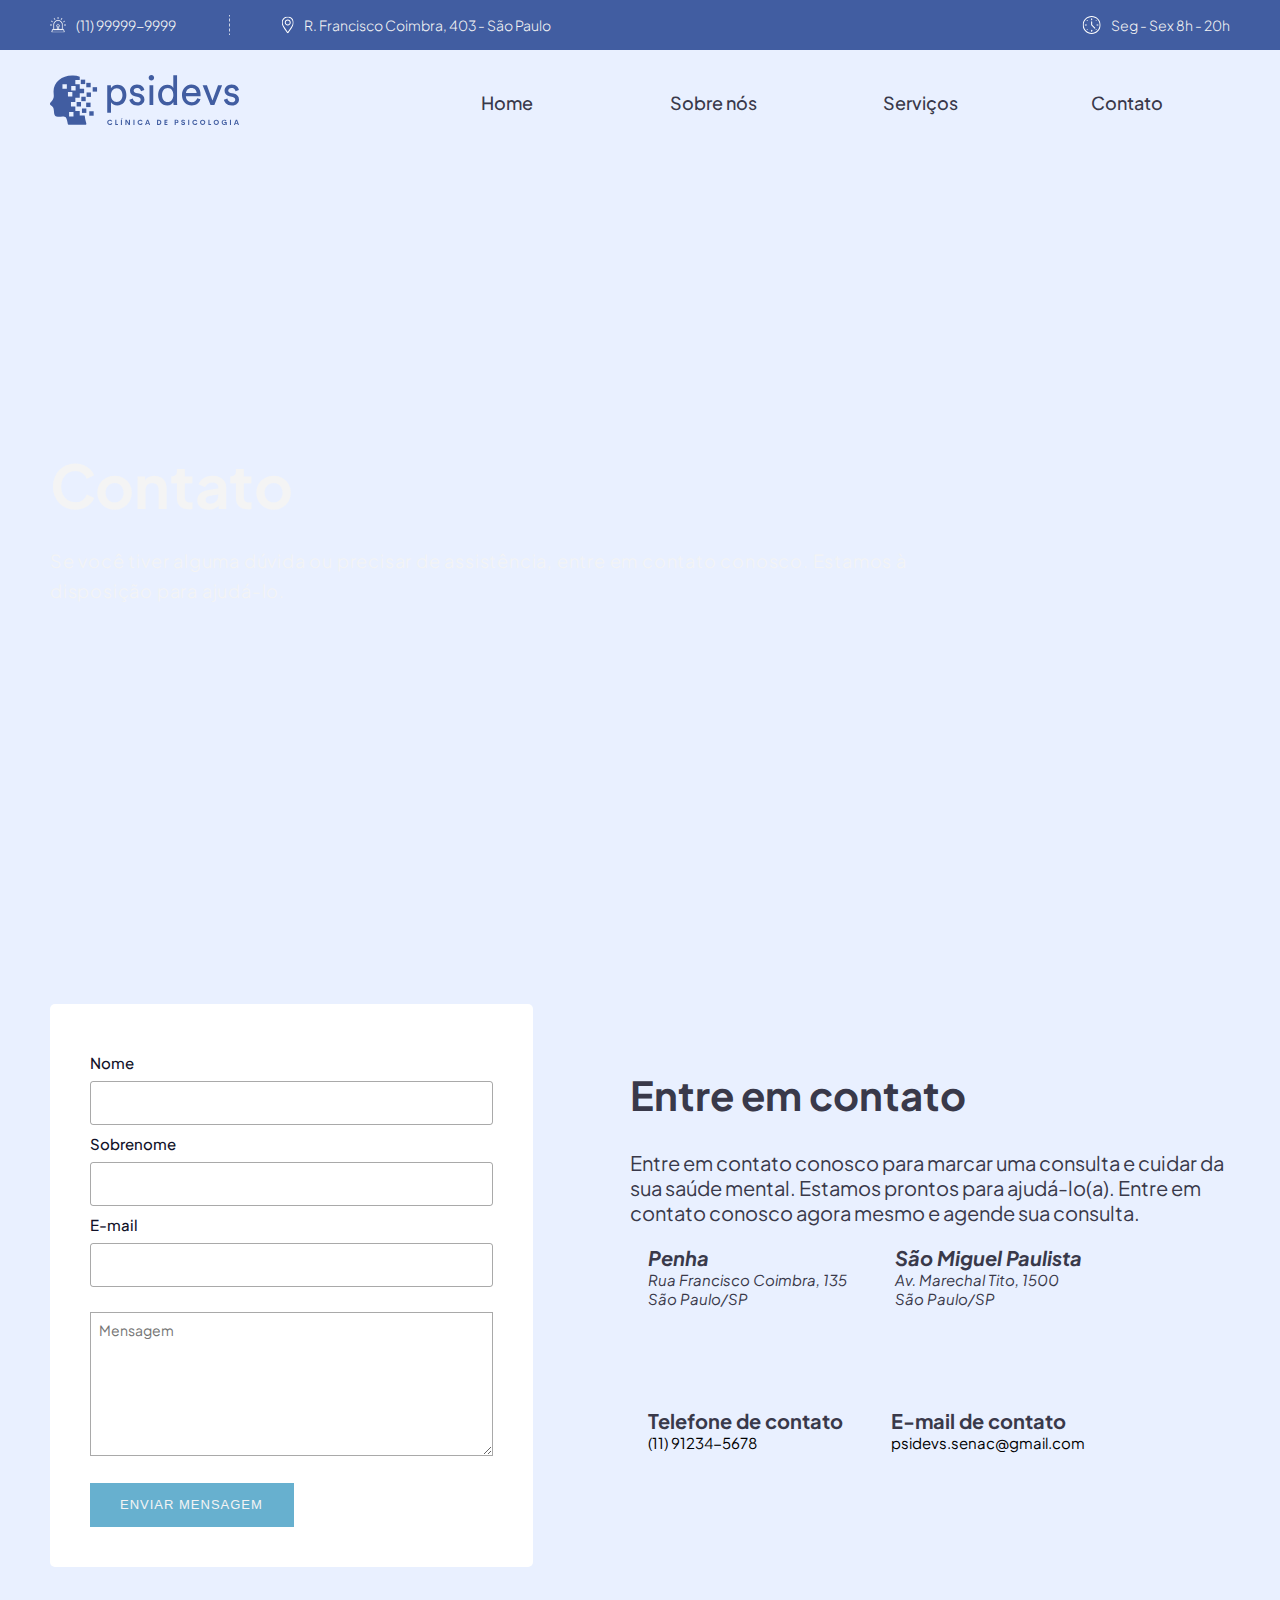
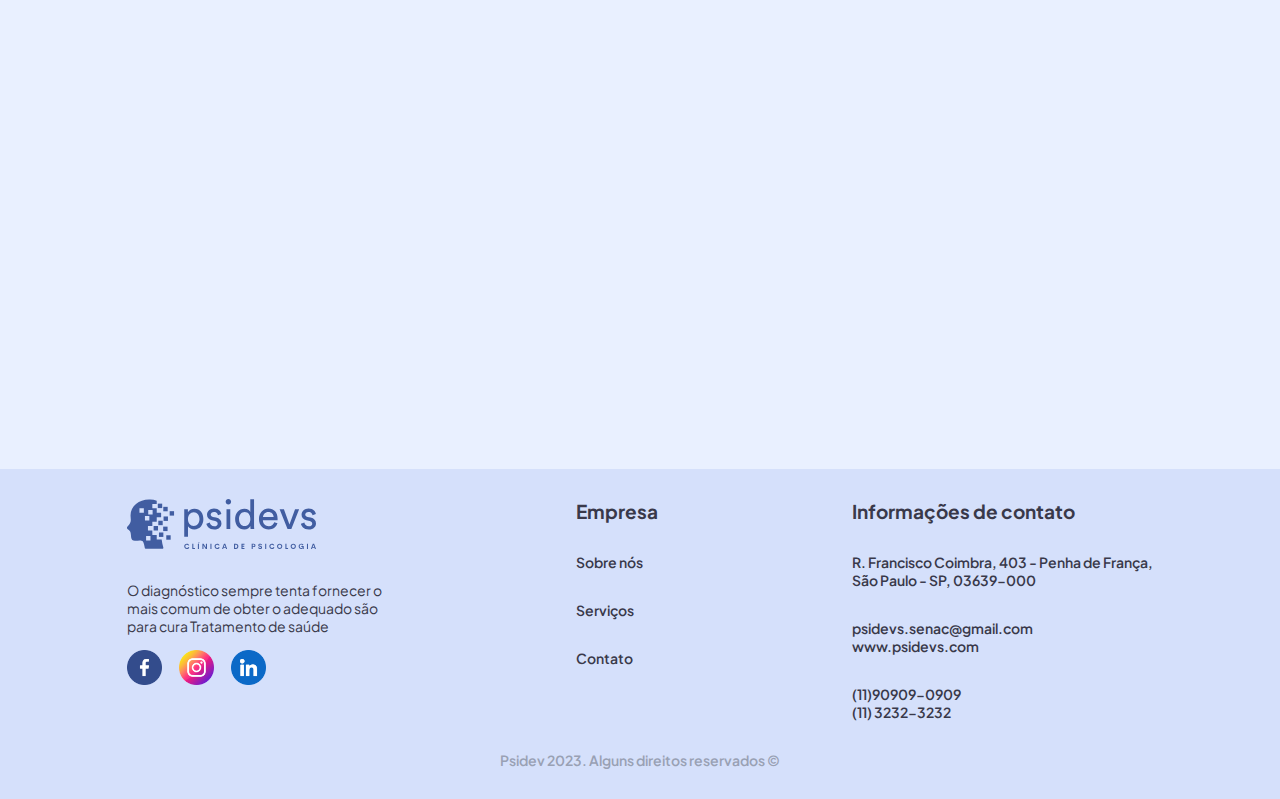
==== commit 20617870: "Add files via upload" ====
--- a/contato.html
+++ b/contato.html
@@ -318,6 +318,9 @@
     });
   </script>
   <script src="https://static.elfsight.com/platform/platform.js" data-use-service-core defer></script>
+  <script src="https://static.elfsight.com/platform/platform.js" data-use-service-core defer></script>
+  <div class="elfsight-app-41109b22-4fa2-4d90-aa0d-bc2686e27c40"></div>
+
   <script src="js/menu.js"></script>
 </body>
 
--- a/css/style.css
+++ b/css/style.css
@@ -25,6 +25,16 @@
   scroll-behavior: smooth;
 }
 
+::-webkit-scrollbar {
+  background-color: #f5f5f5; /* Cor de fundo do scroll */
+  width: 15px;
+}
+
+::-webkit-scrollbar-thumb {
+  background-color: #415DA1; /* Cor da barra de rolagem */
+  height: 200px;
+}
+
 body {
   font-family: var(--font-family-primary);
   background-color: var(--primary-color);
@@ -158,7 +168,9 @@
   background-size: cover;
   background-repeat: no-repeat;
   background-position: center;
-  height: 80vh;
+  min-height: 80vh;
+
+  padding: 5rem 0;
 
   display: flex;
   justify-content: center;
@@ -424,7 +436,9 @@
   background: url(/assets/motivacional-pt1.jpeg);
   background-size: cover;
   background-repeat: no-repeat;
-  height: 60vh;
+  min-height: 60vh;
+
+  padding: 5rem 0;
 
   display: flex;
   justify-content: center;
@@ -527,7 +541,7 @@
   flex-direction: column;
 }
 
-.contato iframe {
+.contato-principal iframe {
   margin-left: 60px;
   width: 450px;
 }
@@ -542,8 +556,8 @@
   border-radius: 5px;
 }
 label {
-  font-weight: 400;
-  font-size: 1.4rem;
+  font-weight: 500;
+  font-size: 1.5rem;
   line-height: 17px;
   display: block;
   color: var(--senary-color);
@@ -574,7 +588,7 @@
 input,
 textarea {
   font-family: var(--font-family-primary);
-  box-shadow: 0 0 3px #00000050;
+  border: 1px solid #00000056;
   padding: 8px;
 }
 
@@ -615,6 +629,8 @@
   background-repeat: no-repeat;
   height: 60vh;
 
+  padding: 5rem 0;
+
   display: flex;
   justify-content: center;
   align-items: center;
@@ -793,7 +809,7 @@
     margin: 0 auto;
   }
 
-  iframe {
+  .contato-principal iframe {
     margin-top: 4rem;
     margin-left: 0;
     width: 100%;
@@ -931,6 +947,17 @@
 .bem-vindo ul li {
   width:100%;
 }
+
+.nos-escolher-texto article {
+  min-width: 268px;
+  margin: 2rem;
+}
+
+.nos-escolher-conteudo {
+  margin-left: 0;
+  margin-top: 15px;
+  text-align: center;
+}
   
 }
 
@@ -939,10 +966,27 @@
   .info-num-adress {
     width: auto; 
   }
+
+  .info-bg {
+    position: unset;
+    top: unset;
+  }
+
+  header {
+    top: 0;
+  }
 }
 
 @media screen and (max-width: 388px) {
   .info-num-adress div:nth-child(1) {
     display: none;
   }
+
+
+}
+
+@media screen and (max-width: 338px) {
+  .servicos-img-texto article {
+    min-width: 250px;
+  }
 }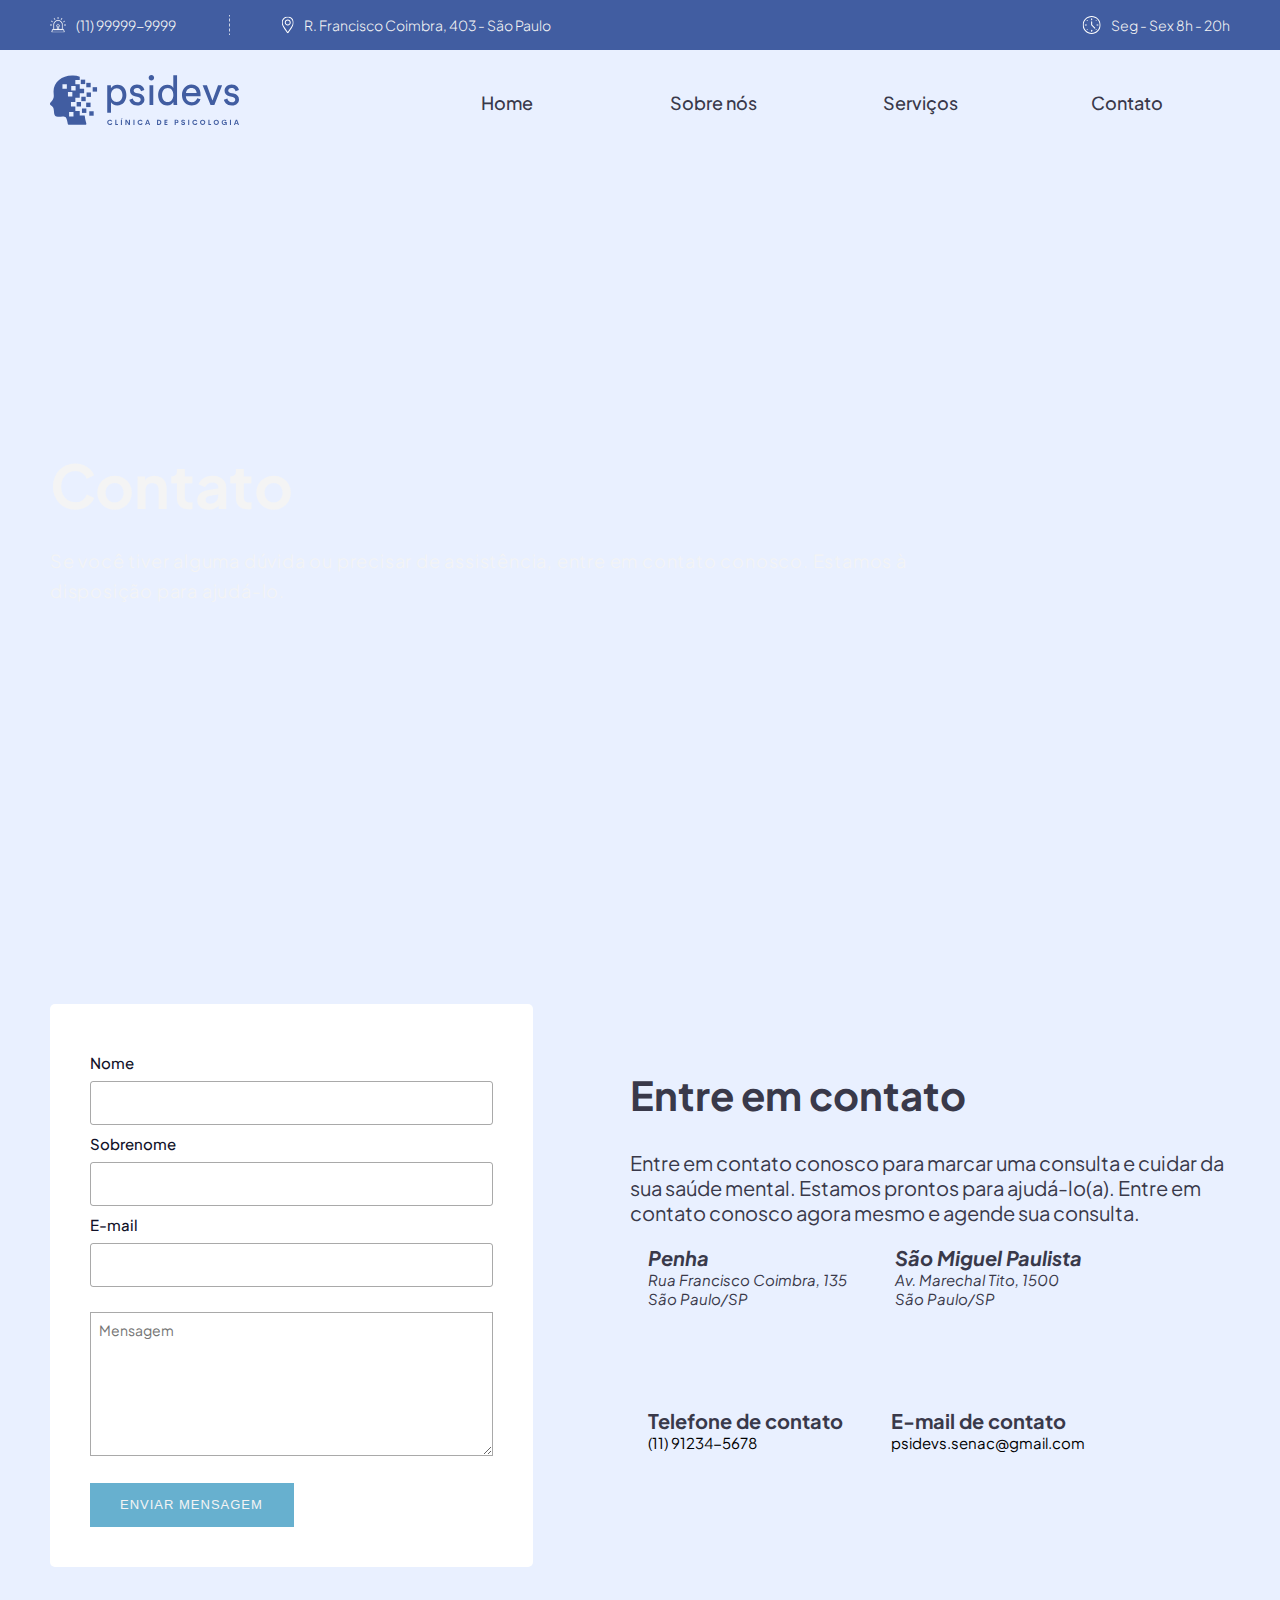
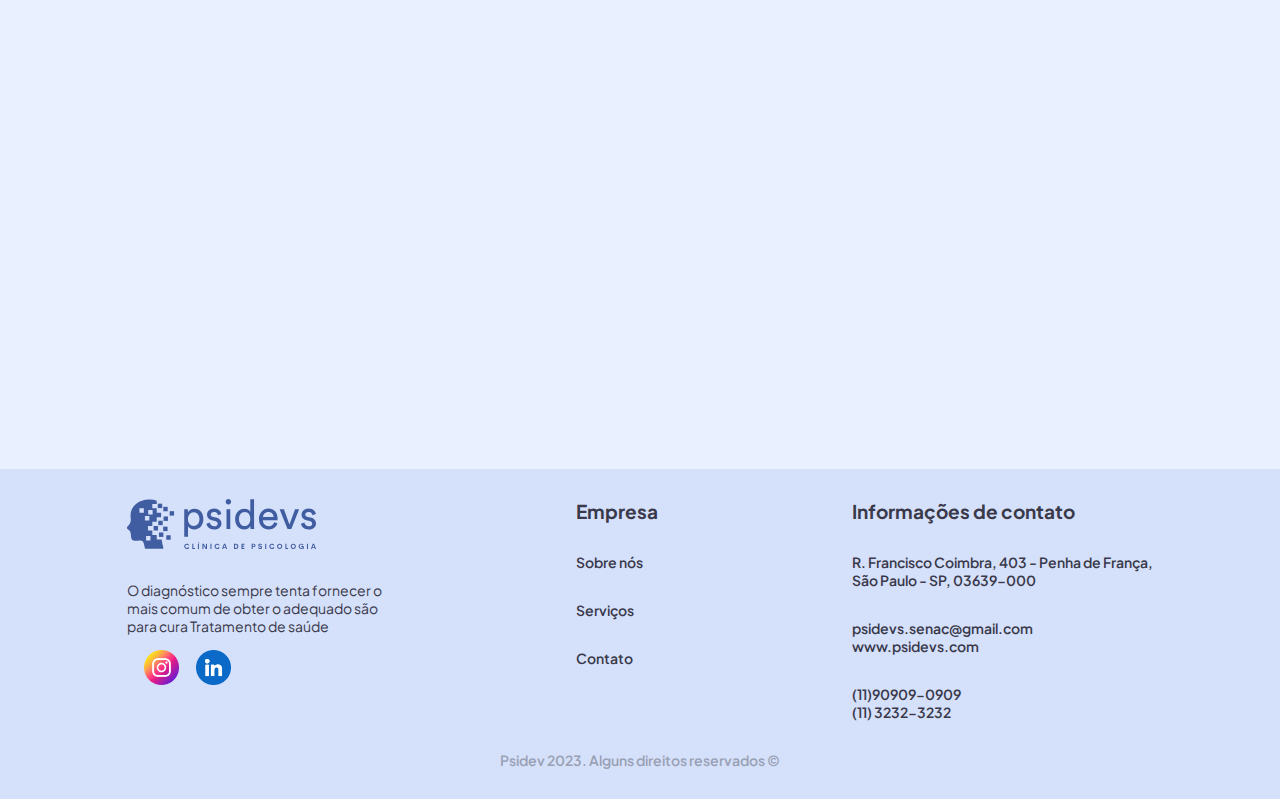
==== commit a617cfc2: "Update contato.html" ====
--- a/contato.html
+++ b/contato.html
@@ -7,6 +7,7 @@
   <meta name="viewport" content="width=device-width, initial-scale=1.0">
   <title>Contato Psidev</title>
   <link rel="stylesheet" href="https://unpkg.com/aos@next/dist/aos.css" />
+  <link rel="shortcut icon" href="assets/logo-favicon.svg" type="image/x-icon">
   <link rel="stylesheet" href="css/style.css">
   <link rel="stylesheet" href="css/contato.css">
 </head>
@@ -275,7 +276,7 @@
           para cura Tratamento de saúde <br>
         </p>
         <figure class="redes_sociais">
-          <a href="https://pt-br.facebook.com/" target="_blank"><img src="assets/facebook.png" alt=""></a>
+          <a href="https://linktr.ee/psidevs" target="_blank"><img src="img/github.png" alt=""></a>
           <a href="https://www.instagram.com/psidevs/" target="_blank"><img src="assets/instagram.png" alt=""></a>
           <a href="https://www.linkedin.com/" target="_blank"><img src="assets//linkedin.png" alt=""></a>
         </figure>
@@ -324,4 +325,4 @@
   <script src="js/menu.js"></script>
 </body>
 
-</html>+</html>
